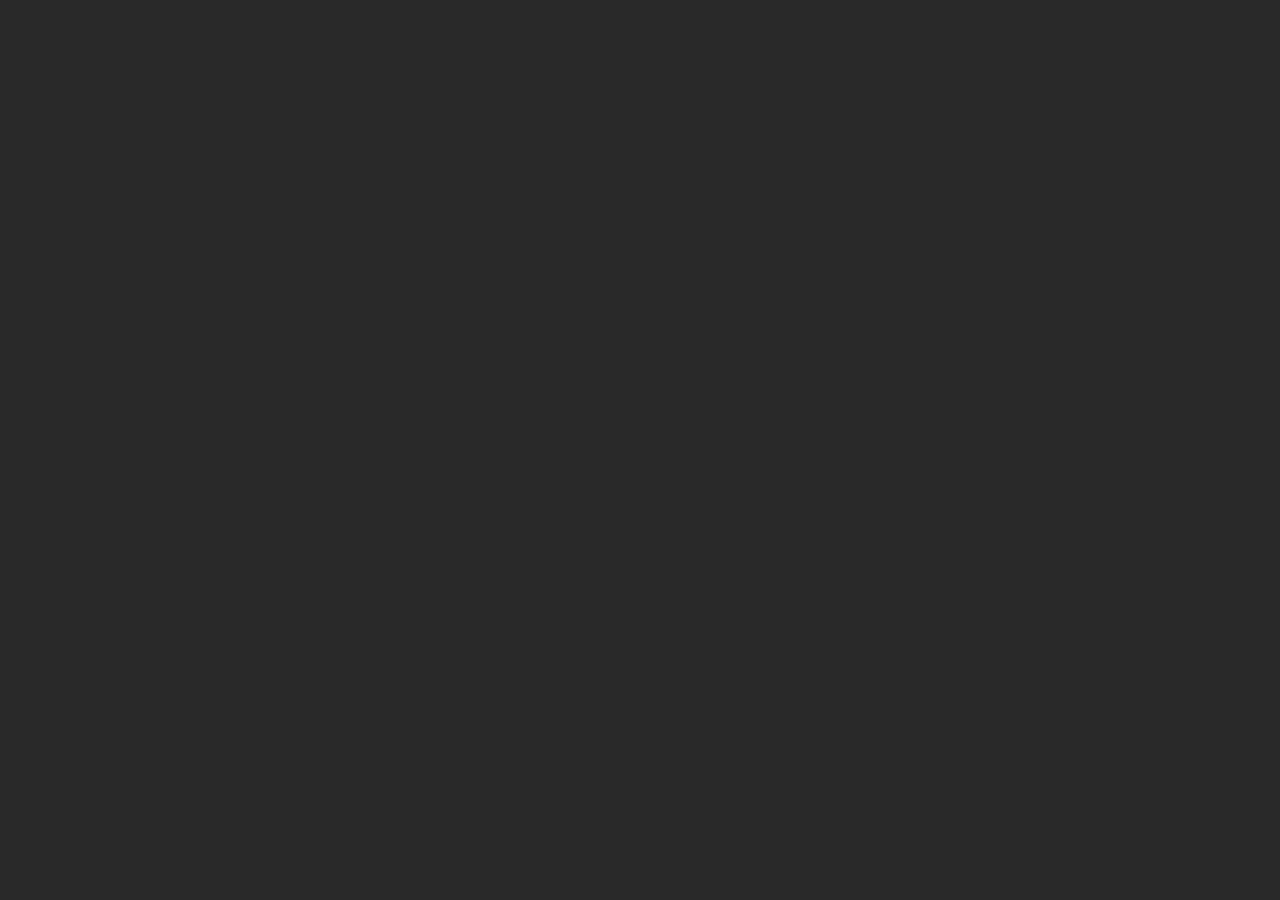
==== avrora/index.html @ fde08d20 "666777" ====
<!DOCTYPE html>
<html>
	<head>
		<title>
			Киоск Аврора / Главная страница
		</title>
		<link rel="icon" type="image/png" href="icon.png">
	</head>
	<body>
		
		<style>
			body{
				margin: 0px;
				background-color: #292929;
			}
		</style>
	</body>
</html>
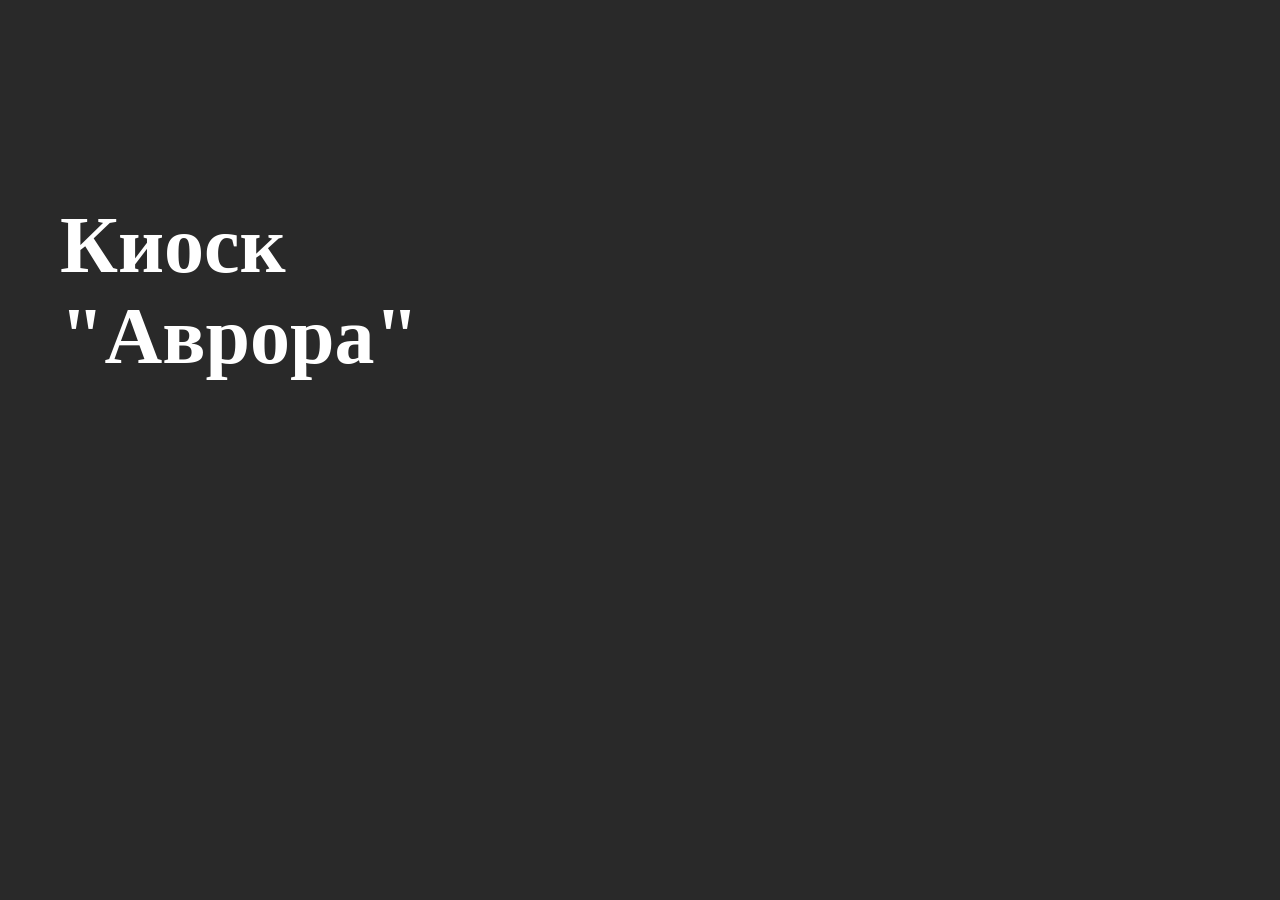
==== commit d16d36e6: "13579" ====
--- a/avrora/index.html
+++ b/avrora/index.html
@@ -7,8 +7,26 @@
 		<link rel="icon" type="image/png" href="icon.png">
 	</head>
 	<body>
-		
+		<div class="title">
+			<h1 class="title2">
+				Киоск 
+			</h1>
+			<h1 class="title2">
+				"Аврора"
+			</h1>
+		</div>
 		<style>
+			.title{
+				font-size: 40px;
+				color: white;
+				margin: 200px 0px 0px 0px;
+			}
+			.title2{
+				font-size: 80px;
+				color: white;
+				margin: 0px 0px 0px 60px;
+				font-family: Comfortaa;
+			}
 			body{
 				margin: 0px;
 				background-color: #292929;
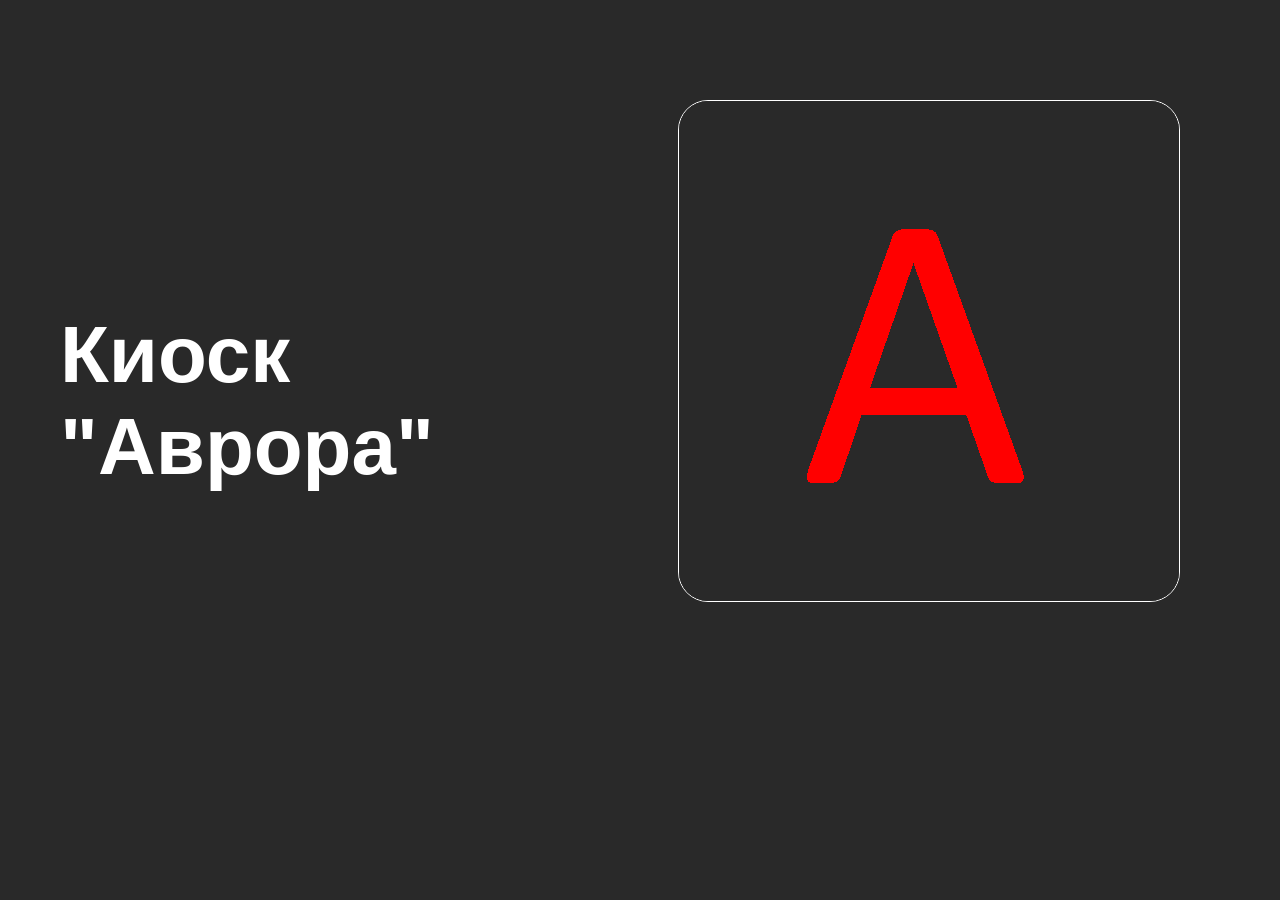
==== commit dd9a73d4: "48" ====
--- a/avrora/index.html
+++ b/avrora/index.html
@@ -5,27 +5,43 @@
 			Киоск Аврора / Главная страница
 		</title>
 		<link rel="icon" type="image/png" href="icon.png">
+		<link href="https://fonts.googleapis.com/css2?family=Comfortaa:wght@400;700&family=Roboto:wght@400;700&display=swap" rel="stylesheet">
 	</head>
 	<body>
-		<div class="title">
-			<h1 class="title2">
-				Киоск 
-			</h1>
-			<h1 class="title2">
-				"Аврора"
-			</h1>
+		<div class="wrapper">
+			<div class="title">
+				<h1 class="title2">
+					Киоск 
+				</h1>
+				<h1 class="title2">
+					"Аврора"
+				</h1>
+			</div>
+			<img class="icon" src="ikon.png" alt="Описание изображения">
 		</div>
 		<style>
+			.wrapper {
+				display: flex;
+				align-items: center;   
+				gap: 16px;             
+			}
 			.title{
 				font-size: 40px;
 				color: white;
 				margin: 200px 0px 0px 0px;
+				flex: 1;
+				
 			}
 			.title2{
 				font-size: 80px;
 				color: white;
 				margin: 0px 0px 0px 60px;
-				font-family: Comfortaa;
+				font-family: Arial;
+			}
+			.icon{
+				margin: 100px 100px 0px 0px;
+				border: 1px solid white;
+				border-radius: 30px;
 			}
 			body{
 				margin: 0px;
